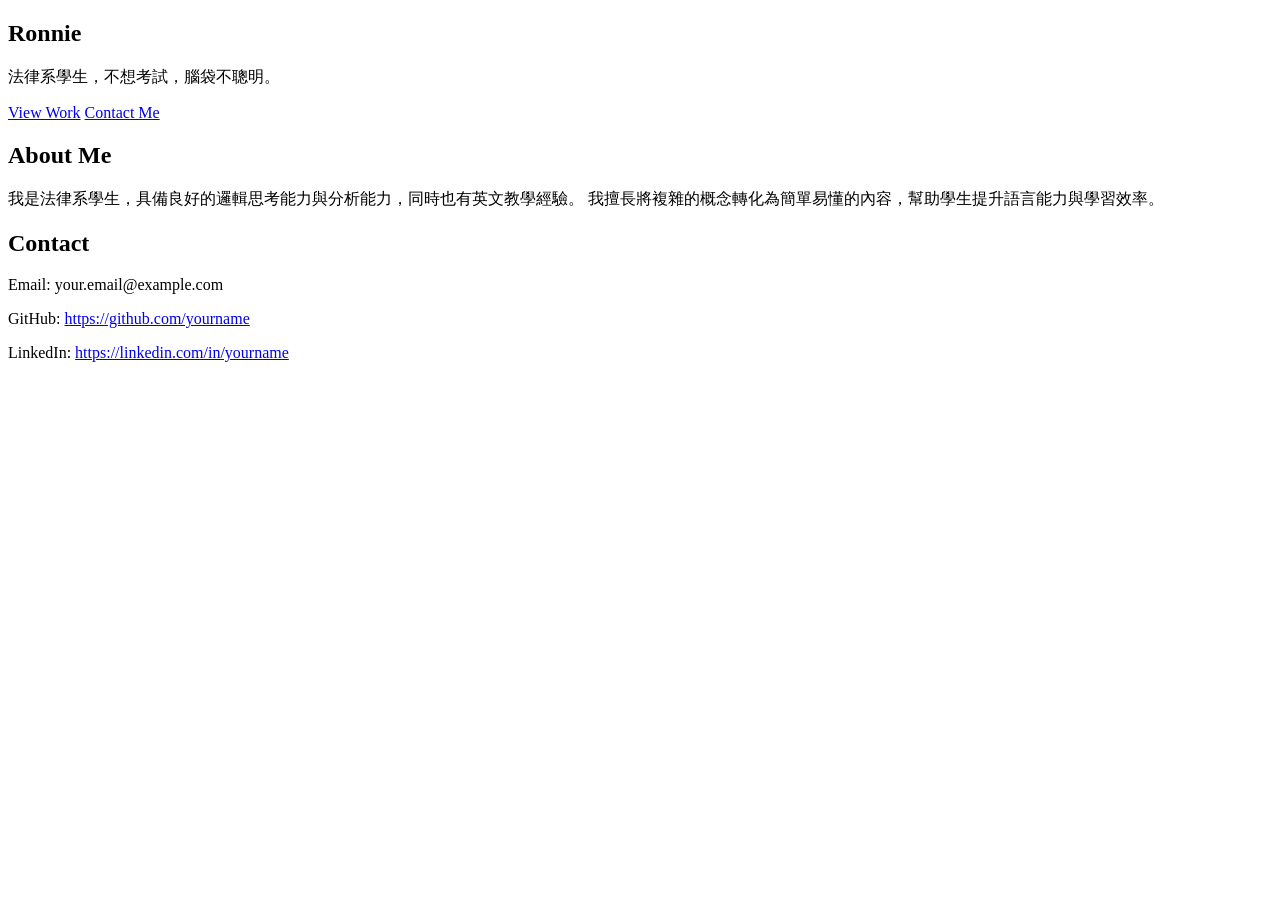
==== index.html @ 5e1a6c18 "Rename index (2).html to index.html" ====
<!DOCTYPE html>
<html lang="zh-Hant">
<head>
  <meta charset="UTF-8">
  <meta name="viewport" content="width=device-width, initial-scale=1.0">
  <title>Ronnie Portfolio</title>
  <link rel="stylesheet" href="styles.css">
</head>

<body>

  <!-- Hero Section -->
  <section class="hero">
    <div class="hero-content">
      <h1 class="name">Ronnie</h1>
      <p class="tagline">法律系學生，不想考試，腦袋不聰明。</p>
      
      <div class="hero-buttons">
        <a href="#about" class="btn primary-btn">View Work</a>
        <a href="#contact" class="btn secondary-btn">Contact Me</a>
      </div>
    </div>
  </section>

  <!-- About Section -->
  <section id="about" class="about">
    <div class="container">
      <h2>About Me</h2>
      <p>
        我是法律系學生，具備良好的邏輯思考能力與分析能力，同時也有英文教學經驗。
        我擅長將複雜的概念轉化為簡單易懂的內容，幫助學生提升語言能力與學習效率。
      </p>
    </div>
  </section>

  <!-- Contact Section -->
  <section id="contact" class="contact">
    <div class="container">
      <h2>Contact</h2>
      <p>Email: your.email@example.com</p>
      <p>GitHub: <a href="#">https://github.com/yourname</a></p>
      <p>LinkedIn: <a href="#">https://linkedin.com/in/yourname</a></p>
    </div>
  </section>

  <script src="script.js"></script>
</body>
</html>
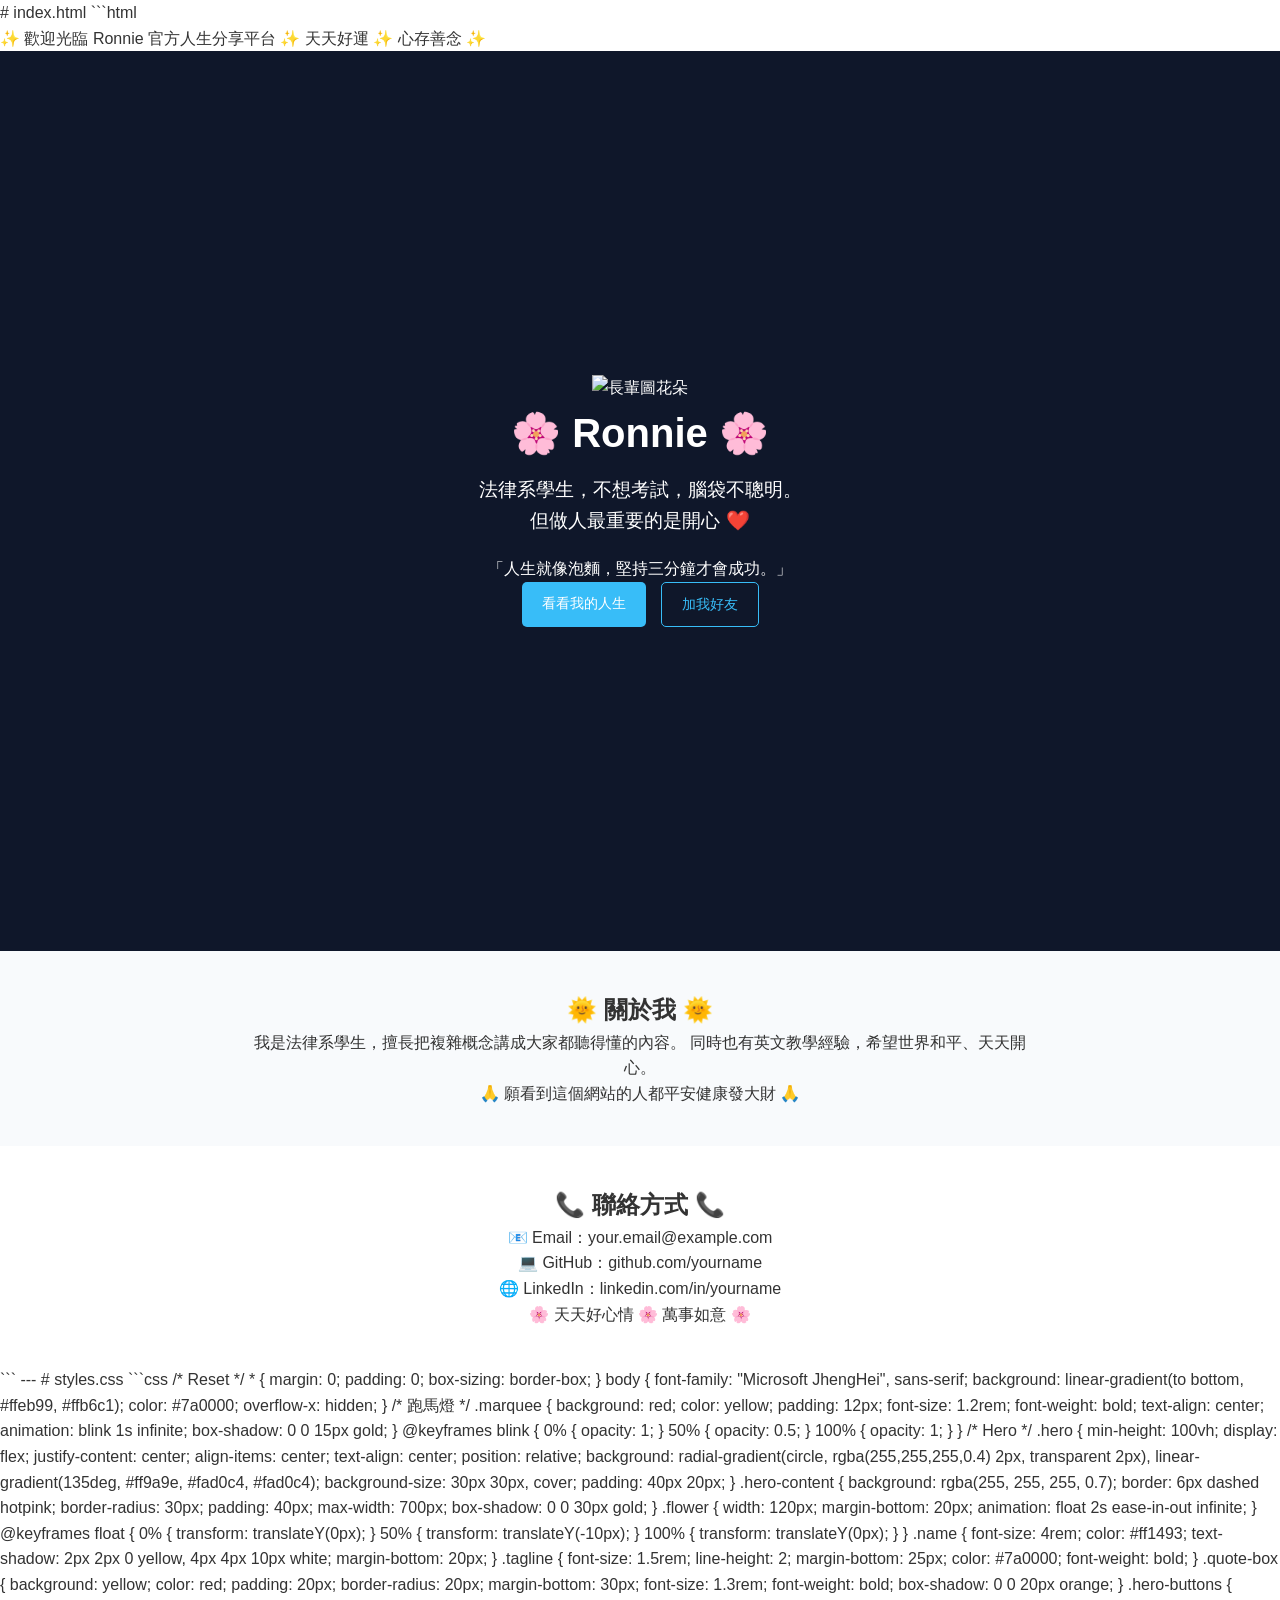
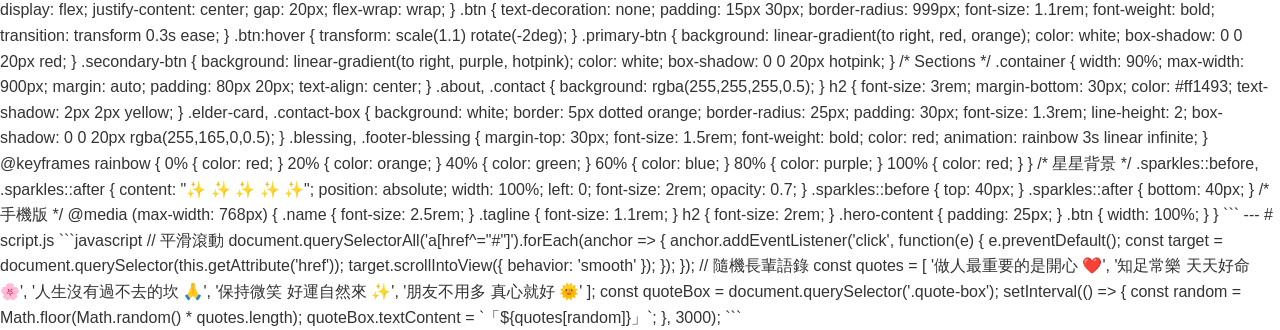
==== commit 8147cfa3: "Update index.html" ====
--- a/index.html
+++ b/index.html
@@ -1,48 +1,364 @@
+# index.html
+
+```html
 <!DOCTYPE html>
 <html lang="zh-Hant">
 <head>
   <meta charset="UTF-8">
   <meta name="viewport" content="width=device-width, initial-scale=1.0">
-  <title>Ronnie Portfolio</title>
+  <title>Ronnie 長輩圖官網</title>
   <link rel="stylesheet" href="styles.css">
 </head>
-
 <body>
 
-  <!-- Hero Section -->
+  <!-- 閃亮跑馬燈 -->
+  <div class="marquee">
+    ✨ 歡迎光臨 Ronnie 官方人生分享平台 ✨ 天天好運 ✨ 心存善念 ✨
+  </div>
+
+  <!-- Hero -->
   <section class="hero">
+    <div class="sparkles"></div>
+
     <div class="hero-content">
-      <h1 class="name">Ronnie</h1>
-      <p class="tagline">法律系學生，不想考試，腦袋不聰明。</p>
-      
+      <img src="https://cdn-icons-png.flaticon.com/512/4140/4140048.png" alt="長輩圖花朵" class="flower">
+
+      <h1 class="name">🌸 Ronnie 🌸</h1>
+
+      <p class="tagline">
+        法律系學生，不想考試，腦袋不聰明。<br>
+        但做人最重要的是開心 ❤️
+      </p>
+
+      <div class="quote-box">
+        「人生就像泡麵，堅持三分鐘才會成功。」
+      </div>
+
       <div class="hero-buttons">
-        <a href="#about" class="btn primary-btn">View Work</a>
-        <a href="#contact" class="btn secondary-btn">Contact Me</a>
+        <a href="#about" class="btn primary-btn">看看我的人生</a>
+        <a href="#contact" class="btn secondary-btn">加我好友</a>
       </div>
     </div>
   </section>
 
-  <!-- About Section -->
+  <!-- About -->
   <section id="about" class="about">
     <div class="container">
-      <h2>About Me</h2>
-      <p>
-        我是法律系學生，具備良好的邏輯思考能力與分析能力，同時也有英文教學經驗。
-        我擅長將複雜的概念轉化為簡單易懂的內容，幫助學生提升語言能力與學習效率。
-      </p>
+      <h2>🌞 關於我 🌞</h2>
+
+      <div class="elder-card">
+        <p>
+          我是法律系學生，擅長把複雜概念講成大家都聽得懂的內容。
+          同時也有英文教學經驗，希望世界和平、天天開心。
+        </p>
+      </div>
+
+      <div class="blessing">
+        🙏 願看到這個網站的人都平安健康發大財 🙏
+      </div>
     </div>
   </section>
 
-  <!-- Contact Section -->
+  <!-- Contact -->
   <section id="contact" class="contact">
     <div class="container">
-      <h2>Contact</h2>
-      <p>Email: your.email@example.com</p>
-      <p>GitHub: <a href="#">https://github.com/yourname</a></p>
-      <p>LinkedIn: <a href="#">https://linkedin.com/in/yourname</a></p>
+      <h2>📞 聯絡方式 📞</h2>
+
+      <div class="contact-box">
+        <p>📧 Email：your.email@example.com</p>
+        <p>💻 GitHub：github.com/yourname</p>
+        <p>🌐 LinkedIn：linkedin.com/in/yourname</p>
+      </div>
+
+      <div class="footer-blessing">
+        🌸 天天好心情 🌸 萬事如意 🌸
+      </div>
     </div>
   </section>
+
+  <audio autoplay loop>
+    <source src="https://www.soundhelix.com/examples/mp3/SoundHelix-Song-1.mp3" type="audio/mp3">
+  </audio>
 
   <script src="script.js"></script>
 </body>
 </html>
+```
+
+---
+
+# styles.css
+
+```css
+/* Reset */
+* {
+  margin: 0;
+  padding: 0;
+  box-sizing: border-box;
+}
+
+body {
+  font-family: "Microsoft JhengHei", sans-serif;
+  background: linear-gradient(to bottom, #ffeb99, #ffb6c1);
+  color: #7a0000;
+  overflow-x: hidden;
+}
+
+/* 跑馬燈 */
+.marquee {
+  background: red;
+  color: yellow;
+  padding: 12px;
+  font-size: 1.2rem;
+  font-weight: bold;
+  text-align: center;
+  animation: blink 1s infinite;
+  box-shadow: 0 0 15px gold;
+}
+
+@keyframes blink {
+  0% {
+    opacity: 1;
+  }
+  50% {
+    opacity: 0.5;
+  }
+  100% {
+    opacity: 1;
+  }
+}
+
+/* Hero */
+.hero {
+  min-height: 100vh;
+  display: flex;
+  justify-content: center;
+  align-items: center;
+  text-align: center;
+  position: relative;
+  background:
+    radial-gradient(circle, rgba(255,255,255,0.4) 2px, transparent 2px),
+    linear-gradient(135deg, #ff9a9e, #fad0c4, #fad0c4);
+  background-size: 30px 30px, cover;
+  padding: 40px 20px;
+}
+
+.hero-content {
+  background: rgba(255, 255, 255, 0.7);
+  border: 6px dashed hotpink;
+  border-radius: 30px;
+  padding: 40px;
+  max-width: 700px;
+  box-shadow: 0 0 30px gold;
+}
+
+.flower {
+  width: 120px;
+  margin-bottom: 20px;
+  animation: float 2s ease-in-out infinite;
+}
+
+@keyframes float {
+  0% {
+    transform: translateY(0px);
+  }
+  50% {
+    transform: translateY(-10px);
+  }
+  100% {
+    transform: translateY(0px);
+  }
+}
+
+.name {
+  font-size: 4rem;
+  color: #ff1493;
+  text-shadow:
+    2px 2px 0 yellow,
+    4px 4px 10px white;
+  margin-bottom: 20px;
+}
+
+.tagline {
+  font-size: 1.5rem;
+  line-height: 2;
+  margin-bottom: 25px;
+  color: #7a0000;
+  font-weight: bold;
+}
+
+.quote-box {
+  background: yellow;
+  color: red;
+  padding: 20px;
+  border-radius: 20px;
+  margin-bottom: 30px;
+  font-size: 1.3rem;
+  font-weight: bold;
+  box-shadow: 0 0 20px orange;
+}
+
+.hero-buttons {
+  display: flex;
+  justify-content: center;
+  gap: 20px;
+  flex-wrap: wrap;
+}
+
+.btn {
+  text-decoration: none;
+  padding: 15px 30px;
+  border-radius: 999px;
+  font-size: 1.1rem;
+  font-weight: bold;
+  transition: transform 0.3s ease;
+}
+
+.btn:hover {
+  transform: scale(1.1) rotate(-2deg);
+}
+
+.primary-btn {
+  background: linear-gradient(to right, red, orange);
+  color: white;
+  box-shadow: 0 0 20px red;
+}
+
+.secondary-btn {
+  background: linear-gradient(to right, purple, hotpink);
+  color: white;
+  box-shadow: 0 0 20px hotpink;
+}
+
+/* Sections */
+.container {
+  width: 90%;
+  max-width: 900px;
+  margin: auto;
+  padding: 80px 20px;
+  text-align: center;
+}
+
+.about,
+.contact {
+  background: rgba(255,255,255,0.5);
+}
+
+h2 {
+  font-size: 3rem;
+  margin-bottom: 30px;
+  color: #ff1493;
+  text-shadow: 2px 2px yellow;
+}
+
+.elder-card,
+.contact-box {
+  background: white;
+  border: 5px dotted orange;
+  border-radius: 25px;
+  padding: 30px;
+  font-size: 1.3rem;
+  line-height: 2;
+  box-shadow: 0 0 20px rgba(255,165,0,0.5);
+}
+
+.blessing,
+.footer-blessing {
+  margin-top: 30px;
+  font-size: 1.5rem;
+  font-weight: bold;
+  color: red;
+  animation: rainbow 3s linear infinite;
+}
+
+@keyframes rainbow {
+  0% { color: red; }
+  20% { color: orange; }
+  40% { color: green; }
+  60% { color: blue; }
+  80% { color: purple; }
+  100% { color: red; }
+}
+
+/* 星星背景 */
+.sparkles::before,
+.sparkles::after {
+  content: "✨ ✨ ✨ ✨ ✨";
+  position: absolute;
+  width: 100%;
+  left: 0;
+  font-size: 2rem;
+  opacity: 0.7;
+}
+
+.sparkles::before {
+  top: 40px;
+}
+
+.sparkles::after {
+  bottom: 40px;
+}
+
+/* 手機版 */
+@media (max-width: 768px) {
+  .name {
+    font-size: 2.5rem;
+  }
+
+  .tagline {
+    font-size: 1.1rem;
+  }
+
+  h2 {
+    font-size: 2rem;
+  }
+
+  .hero-content {
+    padding: 25px;
+  }
+
+  .btn {
+    width: 100%;
+  }
+}
+```
+
+---
+
+# script.js
+
+```javascript
+// 平滑滾動
+
+document.querySelectorAll('a[href^="#"]').forEach(anchor => {
+  anchor.addEventListener('click', function(e) {
+    e.preventDefault();
+
+    const target = document.querySelector(this.getAttribute('href'));
+
+    target.scrollIntoView({
+      behavior: 'smooth'
+    });
+  });
+});
+
+// 隨機長輩語錄
+
+const quotes = [
+  '做人最重要的是開心 ❤️',
+  '知足常樂 天天好命 🌸',
+  '人生沒有過不去的坎 🙏',
+  '保持微笑 好運自然來 ✨',
+  '朋友不用多 真心就好 🌞'
+];
+
+const quoteBox = document.querySelector('.quote-box');
+
+setInterval(() => {
+  const random = Math.floor(Math.random() * quotes.length);
+  quoteBox.textContent = `「${quotes[random]}」`;
+}, 3000);
+```
+
+</body>
+</html>
--- a/styles.css
+++ b/styles.css
@@ -0,0 +1,103 @@
+/* Reset */
+* {
+  margin: 0;
+  padding: 0;
+  box-sizing: border-box;
+}
+
+/* Base */
+body {
+  font-family: Arial, sans-serif;
+  line-height: 1.6;
+  color: #333;
+}
+
+/* Container */
+.container {
+  width: 90%;
+  max-width: 800px;
+  margin: 0 auto;
+  padding: 40px 0;
+}
+
+/* Hero */
+.hero {
+  height: 100vh;
+  display: flex;
+  justify-content: center;
+  align-items: center;
+  background-color: #0f172a;
+  color: white;
+  text-align: center;
+}
+
+.name {
+  font-size: 2.5rem;
+  margin-bottom: 10px;
+}
+
+.tagline {
+  font-size: 1.2rem;
+  margin-bottom: 20px;
+}
+
+/* Buttons */
+.hero-buttons {
+  display: flex;
+  justify-content: center;
+  gap: 15px;
+}
+
+.btn {
+  padding: 10px 20px;
+  text-decoration: none;
+  border-radius: 5px;
+  font-size: 0.9rem;
+}
+
+.primary-btn {
+  background-color: #38bdf8;
+  color: white;
+}
+
+.secondary-btn {
+  border: 1px solid #38bdf8;
+  color: #38bdf8;
+}
+
+/* About */
+.about {
+  background-color: #f8fafc;
+  text-align: center;
+}
+
+/* Contact */
+.contact {
+  background-color: #ffffff;
+  text-align: center;
+}
+
+.contact a {
+  color: #38bdf8;
+  text-decoration: none;
+}
+
+/* Responsive */
+@media (max-width: 600px) {
+  .name {
+    font-size: 2rem;
+  }
+
+  .tagline {
+    font-size: 1rem;
+  }
+
+  .hero-buttons {
+    flex-direction: column;
+  }
+
+  .btn {
+    width: 100%;
+    text-align: center;
+  }
+}
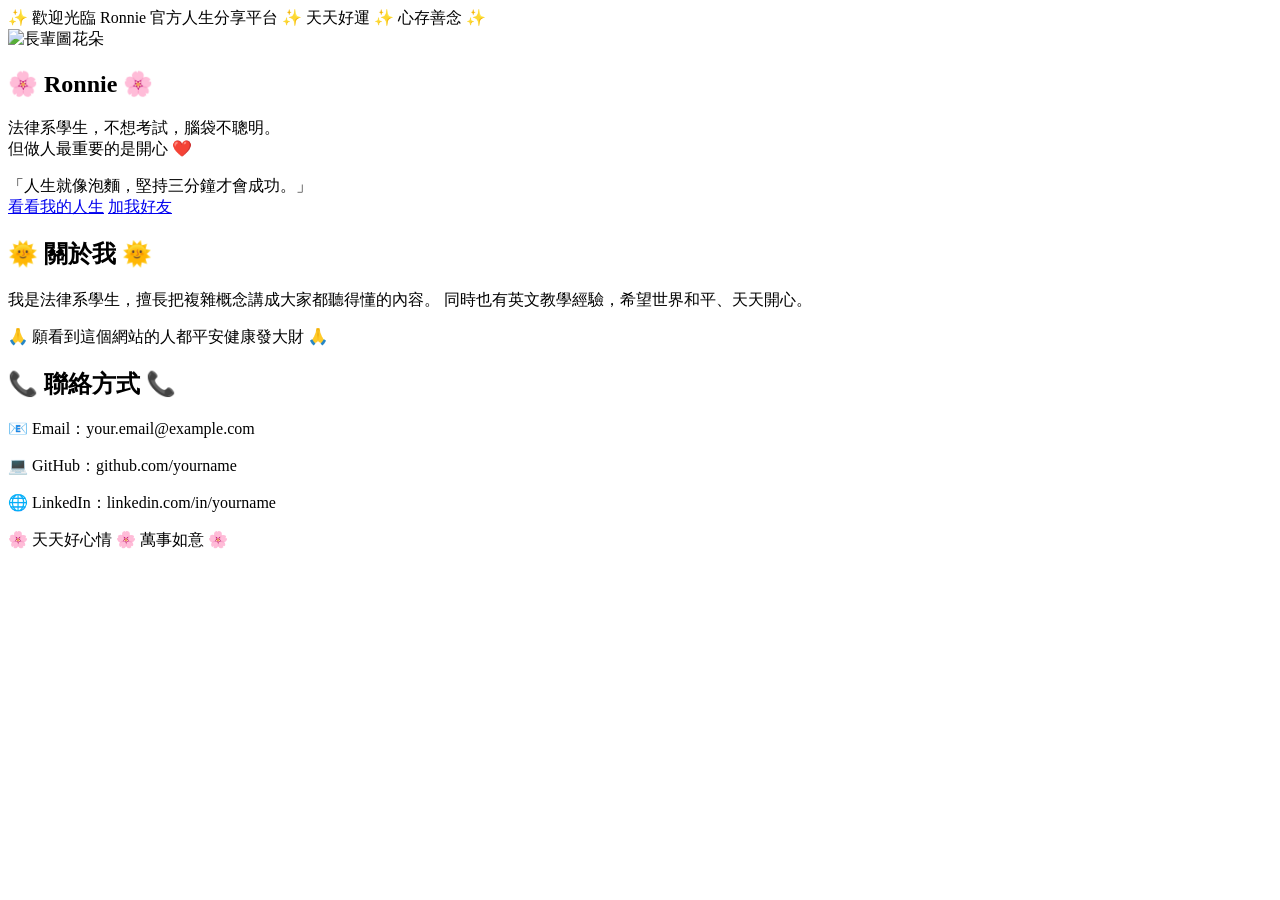
==== commit 8dd5201f: "Update index.html" ====
--- a/index.html
+++ b/index.html
@@ -1,15 +1,4 @@
-# index.html
-
-```html
 <!DOCTYPE html>
-<html lang="zh-Hant">
-<head>
-  <meta charset="UTF-8">
-  <meta name="viewport" content="width=device-width, initial-scale=1.0">
-  <title>Ronnie 長輩圖官網</title>
-  <link rel="stylesheet" href="styles.css">
-</head>
-<body>
 
   <!-- 閃亮跑馬燈 -->
   <div class="marquee">
@@ -83,282 +72,3 @@
   <script src="script.js"></script>
 </body>
 </html>
-```
-
----
-
-# styles.css
-
-```css
-/* Reset */
-* {
-  margin: 0;
-  padding: 0;
-  box-sizing: border-box;
-}
-
-body {
-  font-family: "Microsoft JhengHei", sans-serif;
-  background: linear-gradient(to bottom, #ffeb99, #ffb6c1);
-  color: #7a0000;
-  overflow-x: hidden;
-}
-
-/* 跑馬燈 */
-.marquee {
-  background: red;
-  color: yellow;
-  padding: 12px;
-  font-size: 1.2rem;
-  font-weight: bold;
-  text-align: center;
-  animation: blink 1s infinite;
-  box-shadow: 0 0 15px gold;
-}
-
-@keyframes blink {
-  0% {
-    opacity: 1;
-  }
-  50% {
-    opacity: 0.5;
-  }
-  100% {
-    opacity: 1;
-  }
-}
-
-/* Hero */
-.hero {
-  min-height: 100vh;
-  display: flex;
-  justify-content: center;
-  align-items: center;
-  text-align: center;
-  position: relative;
-  background:
-    radial-gradient(circle, rgba(255,255,255,0.4) 2px, transparent 2px),
-    linear-gradient(135deg, #ff9a9e, #fad0c4, #fad0c4);
-  background-size: 30px 30px, cover;
-  padding: 40px 20px;
-}
-
-.hero-content {
-  background: rgba(255, 255, 255, 0.7);
-  border: 6px dashed hotpink;
-  border-radius: 30px;
-  padding: 40px;
-  max-width: 700px;
-  box-shadow: 0 0 30px gold;
-}
-
-.flower {
-  width: 120px;
-  margin-bottom: 20px;
-  animation: float 2s ease-in-out infinite;
-}
-
-@keyframes float {
-  0% {
-    transform: translateY(0px);
-  }
-  50% {
-    transform: translateY(-10px);
-  }
-  100% {
-    transform: translateY(0px);
-  }
-}
-
-.name {
-  font-size: 4rem;
-  color: #ff1493;
-  text-shadow:
-    2px 2px 0 yellow,
-    4px 4px 10px white;
-  margin-bottom: 20px;
-}
-
-.tagline {
-  font-size: 1.5rem;
-  line-height: 2;
-  margin-bottom: 25px;
-  color: #7a0000;
-  font-weight: bold;
-}
-
-.quote-box {
-  background: yellow;
-  color: red;
-  padding: 20px;
-  border-radius: 20px;
-  margin-bottom: 30px;
-  font-size: 1.3rem;
-  font-weight: bold;
-  box-shadow: 0 0 20px orange;
-}
-
-.hero-buttons {
-  display: flex;
-  justify-content: center;
-  gap: 20px;
-  flex-wrap: wrap;
-}
-
-.btn {
-  text-decoration: none;
-  padding: 15px 30px;
-  border-radius: 999px;
-  font-size: 1.1rem;
-  font-weight: bold;
-  transition: transform 0.3s ease;
-}
-
-.btn:hover {
-  transform: scale(1.1) rotate(-2deg);
-}
-
-.primary-btn {
-  background: linear-gradient(to right, red, orange);
-  color: white;
-  box-shadow: 0 0 20px red;
-}
-
-.secondary-btn {
-  background: linear-gradient(to right, purple, hotpink);
-  color: white;
-  box-shadow: 0 0 20px hotpink;
-}
-
-/* Sections */
-.container {
-  width: 90%;
-  max-width: 900px;
-  margin: auto;
-  padding: 80px 20px;
-  text-align: center;
-}
-
-.about,
-.contact {
-  background: rgba(255,255,255,0.5);
-}
-
-h2 {
-  font-size: 3rem;
-  margin-bottom: 30px;
-  color: #ff1493;
-  text-shadow: 2px 2px yellow;
-}
-
-.elder-card,
-.contact-box {
-  background: white;
-  border: 5px dotted orange;
-  border-radius: 25px;
-  padding: 30px;
-  font-size: 1.3rem;
-  line-height: 2;
-  box-shadow: 0 0 20px rgba(255,165,0,0.5);
-}
-
-.blessing,
-.footer-blessing {
-  margin-top: 30px;
-  font-size: 1.5rem;
-  font-weight: bold;
-  color: red;
-  animation: rainbow 3s linear infinite;
-}
-
-@keyframes rainbow {
-  0% { color: red; }
-  20% { color: orange; }
-  40% { color: green; }
-  60% { color: blue; }
-  80% { color: purple; }
-  100% { color: red; }
-}
-
-/* 星星背景 */
-.sparkles::before,
-.sparkles::after {
-  content: "✨ ✨ ✨ ✨ ✨";
-  position: absolute;
-  width: 100%;
-  left: 0;
-  font-size: 2rem;
-  opacity: 0.7;
-}
-
-.sparkles::before {
-  top: 40px;
-}
-
-.sparkles::after {
-  bottom: 40px;
-}
-
-/* 手機版 */
-@media (max-width: 768px) {
-  .name {
-    font-size: 2.5rem;
-  }
-
-  .tagline {
-    font-size: 1.1rem;
-  }
-
-  h2 {
-    font-size: 2rem;
-  }
-
-  .hero-content {
-    padding: 25px;
-  }
-
-  .btn {
-    width: 100%;
-  }
-}
-```
-
----
-
-# script.js
-
-```javascript
-// 平滑滾動
-
-document.querySelectorAll('a[href^="#"]').forEach(anchor => {
-  anchor.addEventListener('click', function(e) {
-    e.preventDefault();
-
-    const target = document.querySelector(this.getAttribute('href'));
-
-    target.scrollIntoView({
-      behavior: 'smooth'
-    });
-  });
-});
-
-// 隨機長輩語錄
-
-const quotes = [
-  '做人最重要的是開心 ❤️',
-  '知足常樂 天天好命 🌸',
-  '人生沒有過不去的坎 🙏',
-  '保持微笑 好運自然來 ✨',
-  '朋友不用多 真心就好 🌞'
-];
-
-const quoteBox = document.querySelector('.quote-box');
-
-setInterval(() => {
-  const random = Math.floor(Math.random() * quotes.length);
-  quoteBox.textContent = `「${quotes[random]}」`;
-}, 3000);
-```
-
-</body>
-</html>
